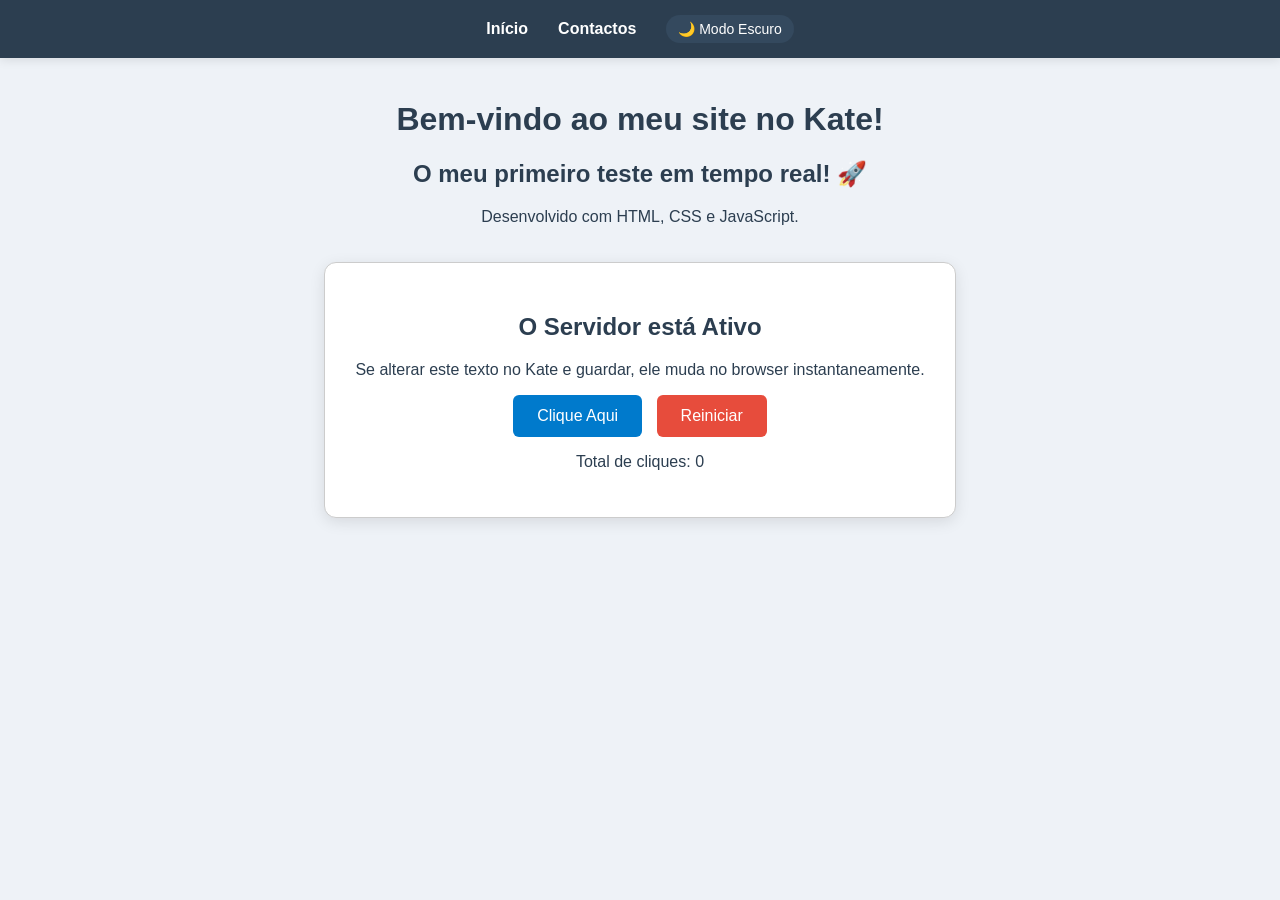
==== index.html @ 549dafdd "Primeira versão do meu site" ====
<!DOCTYPE html>
<html lang="pt">
<head>
    <meta charset="UTF-8">
    <meta name="viewport" content="width=device-width, initial-scale=1.0">
    <title>O Meu Projeto Web</title>
    <link rel="stylesheet" href="style.css">
</head>
<body>

    <!-- Menu de Navegação Superior -->
    <nav class="navbar">
        <ul>
            <li><a href="index.html">Início</a></li>
            <li><a href="contacto.html">Contactos</a></li>
            <li><button id="btn-tema">🌙 Modo Escuro</button></li>
        </ul>
    </nav>

    <header>
        <h1>Bem-vindo ao meu site no Kate!</h1>
        <h2>O meu primeiro teste em tempo real! 🚀</h2>
        <p>Desenvolvido com HTML, CSS e JavaScript.</p>
    </header>

    <main>
        <section class="card">
            <h2>O Servidor está Ativo</h2>
            <p>Se alterar este texto no Kate e guardar, ele muda no browser instantaneamente.</p>

            <button id="botao-clique">Clique Aqui</button>
            <button id="botao-reset" style="background-color: #e74c3c; margin-left: 10px;">Reiniciar</button>

            <p id="mensagem-js"></p>
            <p>Total de cliques: <span id="contador">0</span></p>
        </section>
    </main>

    <script src="script.js"></script>
</body>
</html>
---- style.css ----
/* Variáveis para controlar as cores (Claro por padrão) */
:root {
    --bg-principal: #eef2f7;
    --bg-cartao: white;
    --texto-principal: #2c3e50;
    --borda: #ccc;
    --transicao-suave: all 0.4s ease;
}

/* Cores quando o Modo Escuro estiver ativo */
[data-theme="dark"] {
    --bg-principal: #1a1a1a;
    --bg-cartao: #2d2d2d;
    --texto-principal: #f0f0f0;
    --borda: #444;
}

/* Configurações Gerais com transição suave de cor */
body {
    font-family: Arial, sans-serif;
    background-color: var(--bg-principal);
    color: var(--texto-principal);
    text-align: center;
    padding: 0;
    margin: 0;
    padding-top: 80px;
    transition: var(--transicao-suave);
}

/* Animação de Deslize Suave para os Cartões */
@keyframes deslizarParaCima {
    from {
        opacity: 0;
        transform: translateY(30px);
    }
    to {
        opacity: 1;
        transform: translateY(0);
    }
}

/* Cartão Central com Animação aplicada */
.card {
    background: var(--bg-cartao);
    border: 1px solid var(--borda);
    padding: 30px;
    border-radius: 12px;
    display: inline-block;
    box-shadow: 0 4px 15px rgba(0,0,0,0.1);
    margin-top: 20px;
    transition: var(--transicao-suave);

    /* Ativa a animação ao carregar a página */
    animation: deslizarParaCima 0.6s ease-out forwards;
}

/* Estilo da Barra de Menu */
.navbar {
    background-color: #2c3e50;
    padding: 15px 0;
    position: fixed;
    top: 0;
    left: 0;
    width: 100%;
    box-shadow: 0 2px 10px rgba(0,0,0,0.1);
    z-index: 1000;
}

.navbar ul {
    list-style: none;
    margin: 0;
    padding: 0;
    display: flex;
    justify-content: center;
    align-items: center;
    gap: 30px;
}

.navbar a {
    color: white;
    text-decoration: none;
    font-weight: bold;
    font-size: 16px;
    transition: color 0.3s;
}

.navbar a:hover {
    color: #3498db;
}

/* Botão do Modo Escuro na Navbar */
#btn-tema {
background: #34495e;
color: white;
border: none;
padding: 6px 12px;
border-radius: 20px;
cursor: pointer;
font-size: 14px;
transition: background 0.3s;
}
#btn-tema:hover {
background: #5d6d7e;
}

/* Botões Gerais */
button {
    background-color: #007acc;
    color: white;
    border: none;
    padding: 12px 24px;
    border-radius: 6px;
    font-size: 16px;
    cursor: pointer;
    transition: var(--transicao-suave);
}

button:hover {
    background-color: #005999;
}
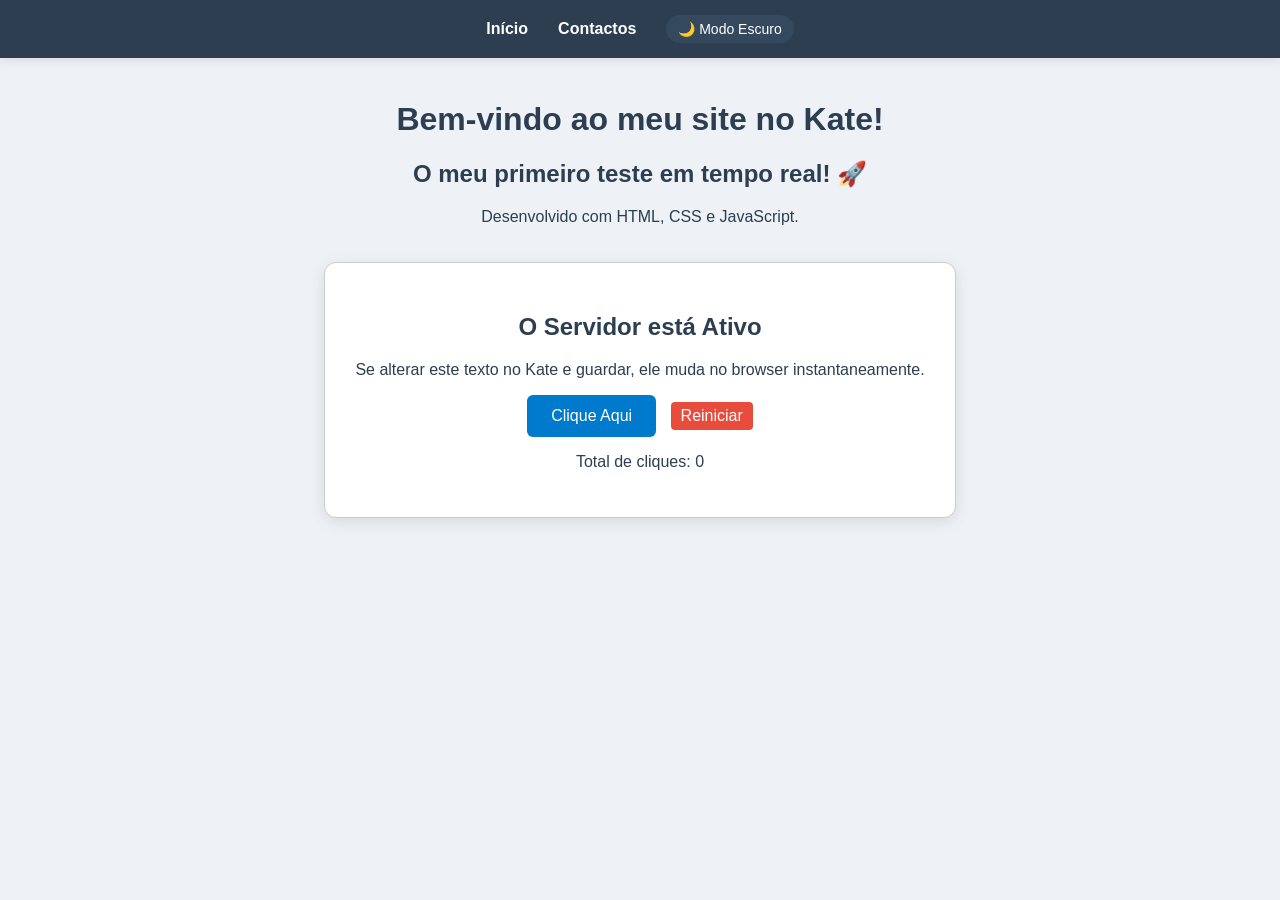
==== commit 2368cb2d: "Corrigido o nome do CSS, scripts de submissao e persistencia do contador" ====
--- a/index.html
+++ b/index.html
@@ -4,7 +4,8 @@
     <meta charset="UTF-8">
     <meta name="viewport" content="width=device-width, initial-scale=1.0">
     <title>O Meu Projeto Web</title>
-    <link rel="stylesheet" href="style.css">
+    <!-- CORREÇÃO: Alterado de style.css para styles.css para carregar o seu design -->
+    <link rel="stylesheet" href="styles.css">
 </head>
 <body>
 
@@ -29,7 +30,7 @@
             <p>Se alterar este texto no Kate e guardar, ele muda no browser instantaneamente.</p>
 
             <button id="botao-clique">Clique Aqui</button>
-            <button id="botao-reset" style="background-color: #e74c3c; margin-left: 10px;">Reiniciar</button>
+            <button id="botao-reset" style="background-color: #e74c3c; margin-left: 10px; color: white; border: none; padding: 5px 10px; border-radius: 4px; cursor: pointer;">Reiniciar</button>
 
             <p id="mensagem-js"></p>
             <p>Total de cliques: <span id="contador">0</span></p>
--- a/styles.css
+++ b/styles.css
@@ -0,0 +1,137 @@
+/* Variáveis para controlar as cores (Claro por padrão) */
+:root {
+    --bg-principal: #eef2f7;
+    --bg-cartao: white;
+    --texto-principal: #2c3e50;
+    --texto-secundario: #ffffff;
+    --borda: #ccc;
+    --bg-input: #ffffff;
+    --transicao-suave: all 0.4s ease;
+}
+
+/* Cores quando o Modo Escuro estiver ativo */
+[data-theme="dark"] {
+    --bg-principal: #1a1a1a;
+    --bg-cartao: #2d2d2d;
+    --texto-principal: #f0f0f0;
+    --borda: #444;
+    --bg-input: #3d3d3d; /* Fundo escuro para os inputs do formulário */
+}
+
+/* Configurações Gerais com transição suave de cor */
+body {
+    font-family: Arial, sans-serif;
+    background-color: var(--bg-principal);
+    color: var(--texto-principal);
+    text-align: center;
+    padding: 0;
+    margin: 0;
+    padding-top: 80px;
+    transition: var(--transicao-suave);
+}
+
+/* Animação de Deslize Suave para os Cartões */
+@keyframes deslizarParaCima {
+    from {
+        opacity: 0;
+        transform: translateY(30px);
+    }
+    to {
+        opacity: 1;
+        transform: translateY(0);
+    }
+}
+
+/* Cartão Central com Animação aplicada */
+.card {
+    background: var(--bg-cartao);
+    border: 1px solid var(--borda);
+    padding: 30px;
+    border-radius: 12px;
+    display: inline-block;
+    box-shadow: 0 4px 15px rgba(0,0,0,0.1);
+    margin-top: 20px;
+    transition: var(--transicao-suave);
+
+    /* Ativa a animação ao carregar a página */
+    animation: deslizarParaCima 0.6s ease-out forwards;
+}
+
+/* Estilo da Barra de Menu */
+.navbar {
+    background-color: #2c3e50;
+    padding: 15px 0;
+    position: fixed;
+    top: 0;
+    left: 0;
+    width: 100%;
+    box-shadow: 0 2px 10px rgba(0,0,0,0.1);
+    z-index: 1000;
+}
+
+.navbar ul {
+    list-style: none;
+    margin: 0;
+    padding: 0;
+    display: flex;
+    justify-content: center;
+    align-items: center;
+    gap: 30px;
+}
+
+.navbar a {
+    color: var(--texto-secundario);
+    text-decoration: none;
+    font-weight: bold;
+    font-size: 16px;
+    transition: color 0.3s;
+}
+
+.navbar a:hover {
+    color: #3498db;
+}
+
+/* Botão do Modo Escuro na Navbar */
+#btn-tema {
+background: #34495e;
+color: white;
+border: none;
+padding: 6px 12px;
+border-radius: 20px;
+cursor: pointer;
+font-size: 14px;
+transition: background 0.3s;
+}
+#btn-tema:hover {
+background: #5d6d7e;
+}
+
+/* Botões Gerais */
+button {
+    background-color: #007acc;
+    color: white;
+    border: none;
+    padding: 12px 24px;
+    border-radius: 6px;
+    font-size: 16px;
+    cursor: pointer;
+    transition: var(--transicao-suave);
+}
+
+button:hover {
+    background-color: #005999;
+}
+
+/* ESTILOS PARA ADAPTAR O FORMULÁRIO AO MODO ESCURO */
+input, textarea {
+    background-color: var(--bg-input) !important;
+    color: var(--texto-principal) !important;
+    border: 1px solid var(--borda) !important;
+    transition: var(--transicao-suave);
+}
+
+/* Ajuste de contraste para labels no formulário */
+label {
+    color: var(--texto-principal);
+    transition: var(--transicao-suave);
+}
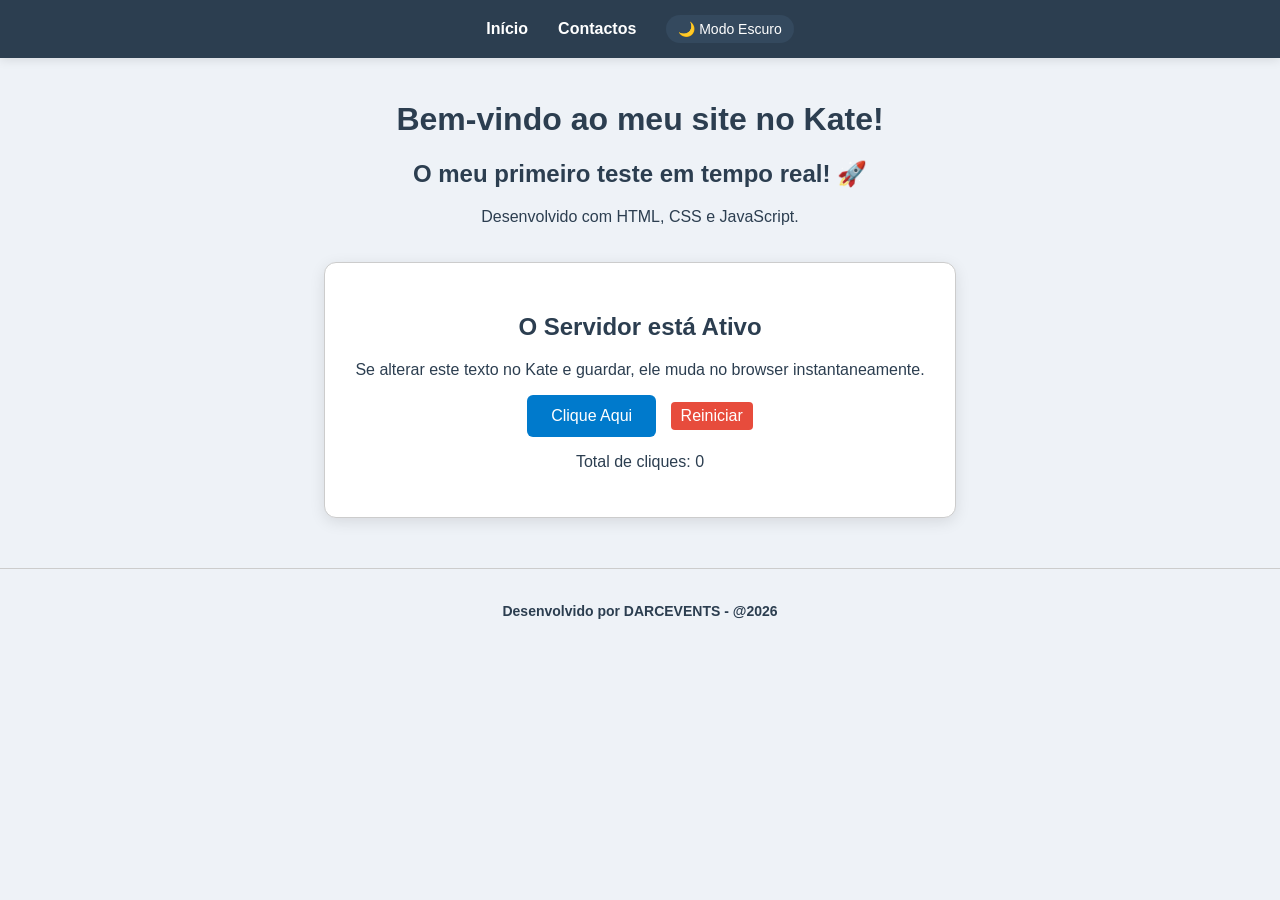
==== commit ab159b5f: "Adicionado rodape DARCEVENTS aos ficheiros" ====
--- a/index.html
+++ b/index.html
@@ -35,8 +35,14 @@
             <p id="mensagem-js"></p>
             <p>Total de cliques: <span id="contador">0</span></p>
         </section>
+    <!-- ... resto do seu código anterior ... -->
     </main>
 
-    <script src="script.js"></script>
+    <!-- ADICIONE ESTAS TRÊS LINHAS AQUI -->
+    <footer class="rodape">
+        <p>Desenvolvido por DARCEVENTS - @2026</p>
+    </footer>
+
+    <script src="script.js"></script> <!-- No contacto.html será script-contacto.js -->
 </body>
 </html>
--- a/styles.css
+++ b/styles.css
@@ -135,3 +135,13 @@
     color: var(--texto-principal);
     transition: var(--transicao-suave);
 }
+/* Estilo do Rodapé */
+.rodape {
+    margin-top: 50px;
+    padding: 20px 0;
+    border-top: 1px solid var(--borda);
+    color: var(--texto-principal);
+    font-size: 14px;
+    font-weight: bold;
+    transition: var(--transicao-suave);
+}
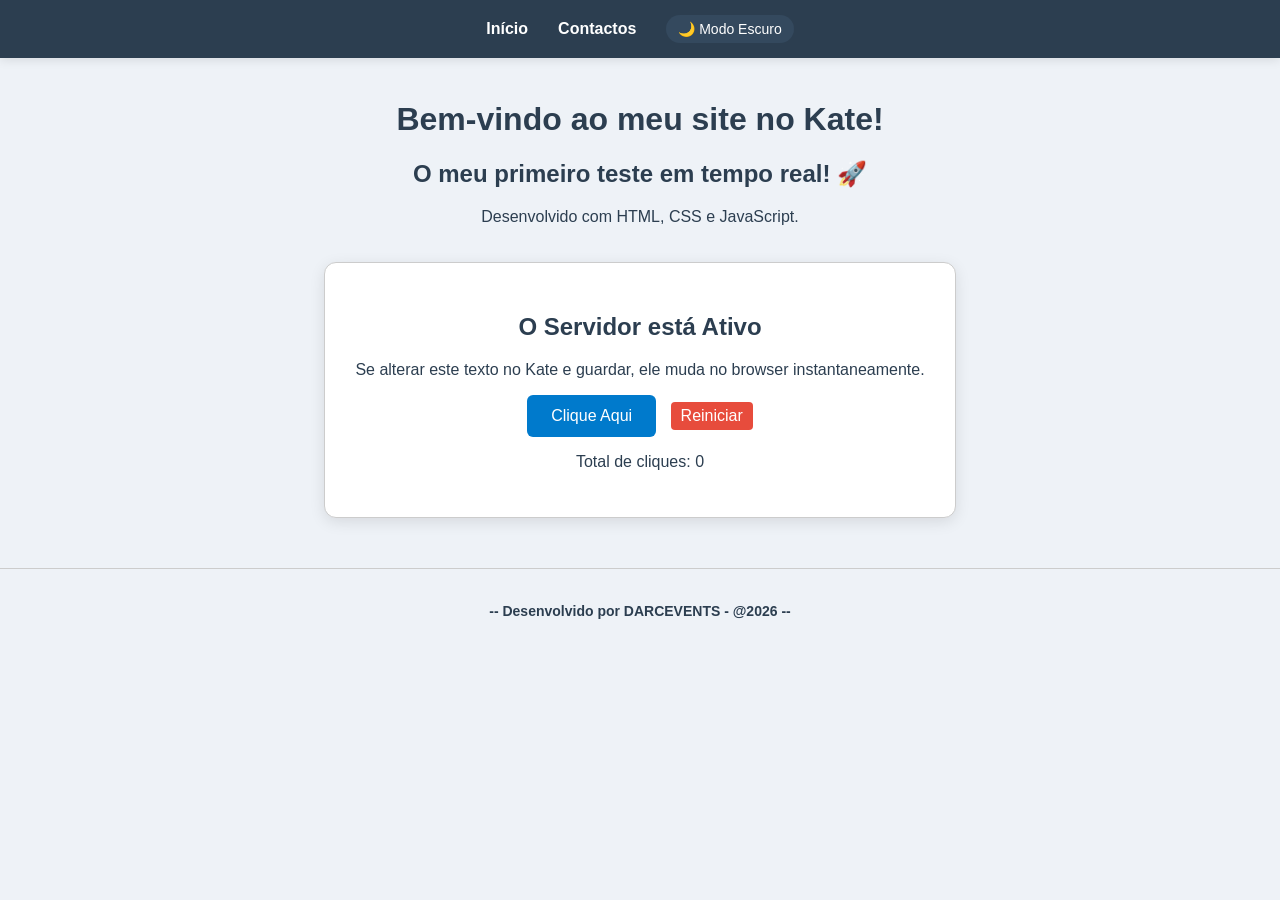
==== commit d7b06e4c: "Ajustes feitos nas paginas index e contacto" ====
--- a/index.html
+++ b/index.html
@@ -4,7 +4,6 @@
     <meta charset="UTF-8">
     <meta name="viewport" content="width=device-width, initial-scale=1.0">
     <title>O Meu Projeto Web</title>
-    <!-- CORREÇÃO: Alterado de style.css para styles.css para carregar o seu design -->
     <link rel="stylesheet" href="styles.css">
 </head>
 <body>
@@ -38,9 +37,8 @@
     <!-- ... resto do seu código anterior ... -->
     </main>
 
-    <!-- ADICIONE ESTAS TRÊS LINHAS AQUI -->
     <footer class="rodape">
-        <p>Desenvolvido por DARCEVENTS - @2026</p>
+        <p> -- Desenvolvido por DARCEVENTS - @2026 --</p>
     </footer>
 
     <script src="script.js"></script> <!-- No contacto.html será script-contacto.js -->
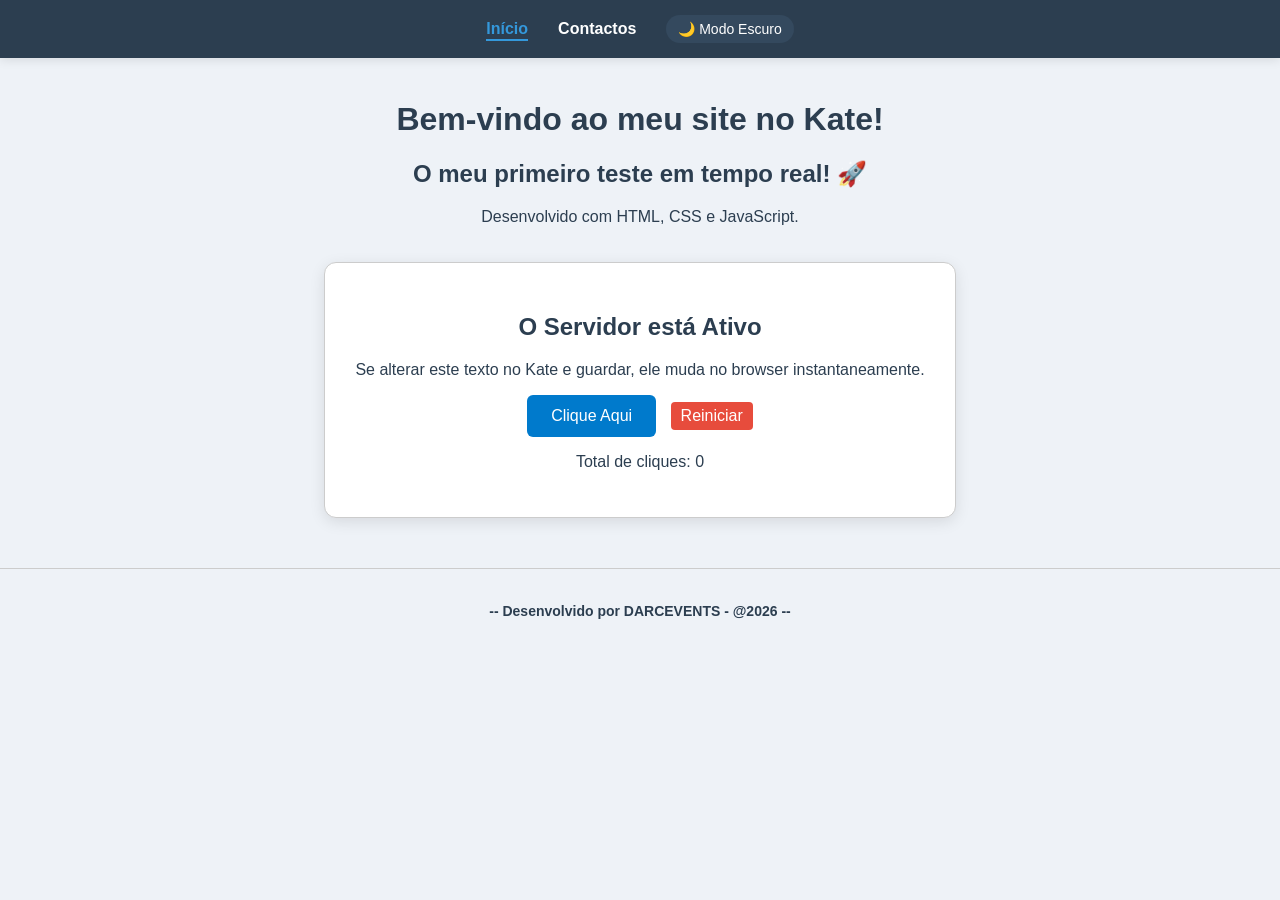
==== commit 0a6b7cf6: "Refatorar formulário de contacto e melhorar navegação e responsividade. Move estilos inline para CSS" ====
--- a/index.html
+++ b/index.html
@@ -11,7 +11,7 @@
     <!-- Menu de Navegação Superior -->
     <nav class="navbar">
         <ul>
-            <li><a href="index.html">Início</a></li>
+            <li><a href="index.html" class="ativo" aria-current="page">Início</a></li>
             <li><a href="contacto.html">Contactos</a></li>
             <li><button id="btn-tema">🌙 Modo Escuro</button></li>
         </ul>
--- a/styles.css
+++ b/styles.css
@@ -89,6 +89,12 @@
 
 .navbar a:hover {
     color: #3498db;
+}
+
+.navbar a.ativo {
+    color: #3498db;
+    border-bottom: 2px solid #3498db;
+    padding-bottom: 2px;
 }
 
 /* Botão do Modo Escuro na Navbar */
@@ -135,6 +141,93 @@
     color: var(--texto-principal);
     transition: var(--transicao-suave);
 }
+
+/* Formulário de Contacto */
+.formulario-contacto {
+    display: flex;
+    flex-direction: column;
+    gap: 15px;
+    text-align: left;
+    width: 100%;
+    max-width: 400px;
+    margin: 0 auto;
+}
+
+.formulario-contacto .campo {
+    display: flex;
+    flex-direction: column;
+    gap: 5px;
+}
+
+.formulario-contacto label {
+    font-weight: bold;
+}
+
+.formulario-contacto input,
+.formulario-contacto textarea {
+    width: 100%;
+    padding: 10px;
+    border-radius: 6px;
+    box-sizing: border-box;
+    font-size: 15px;
+}
+
+.formulario-contacto input:focus,
+.formulario-contacto textarea:focus {
+    outline: none;
+    border-color: #3498db !important;
+    box-shadow: 0 0 0 3px rgba(52, 152, 219, 0.25);
+}
+
+.formulario-contacto textarea {
+    resize: vertical;
+    min-height: 100px;
+}
+
+.formulario-contacto .btn-enviar {
+    width: 100%;
+    padding: 12px;
+    border-radius: 6px;
+    font-weight: bold;
+    background-color: #2c3e50;
+}
+
+.formulario-contacto .btn-enviar:hover {
+    background-color: #34495e;
+}
+
+.formulario-contacto .btn-enviar:disabled {
+    opacity: 0.6;
+    cursor: not-allowed;
+}
+
+#resposta-formulario {
+    margin-top: 15px;
+    font-weight: bold;
+    text-align: center;
+    min-height: 1.5em;
+}
+
+#resposta-formulario.sucesso { color: #27ae60; }
+#resposta-formulario.erro { color: #e74c3c; }
+#resposta-formulario.aguardar { color: #f39c12; }
+
+@media (max-width: 600px) {
+    body {
+        padding-top: 120px;
+    }
+
+    .navbar ul {
+        flex-wrap: wrap;
+        gap: 15px;
+        padding: 0 15px;
+    }
+
+    .card {
+        margin: 20px 15px 0;
+        padding: 20px;
+    }
+}
 /* Estilo do Rodapé */
 .rodape {
     margin-top: 50px;
